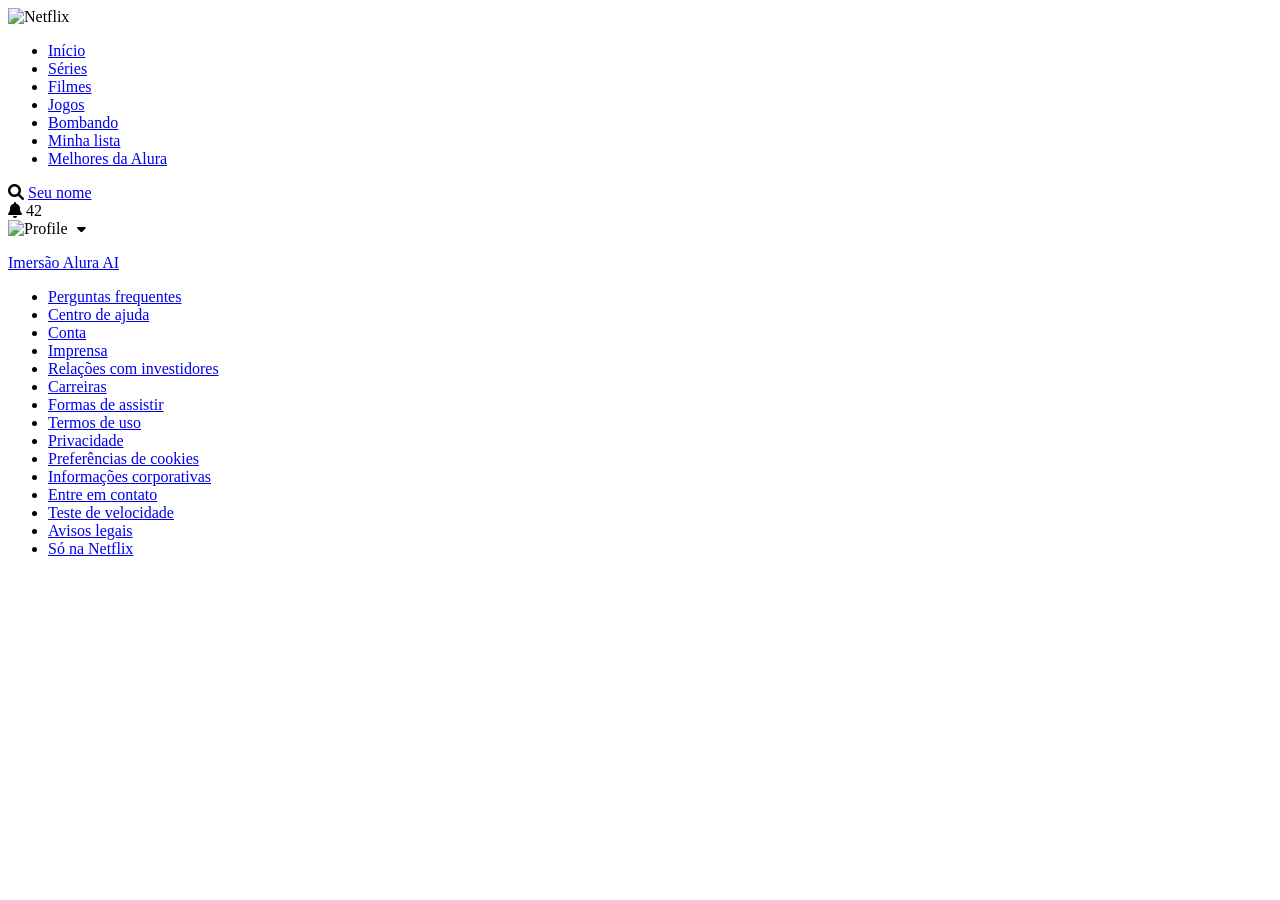
==== catalogo/catalogo.html @ 59120db9 "save" ====
<!DOCTYPE html>
<html lang="pt-BR">

<head>
    <meta charset="UTF-8">
    <meta name="viewport" content="width=device-width, initial-scale=1.0">
    <title>Netflix</title>
    <link rel="stylesheet" href="catalogo.css">
    <link href="https://cdnjs.cloudflare.com/ajax/libs/font-awesome/6.0.0/css/all.min.css" rel="stylesheet">
    <link href="https://fonts.googleapis.com/css2?family=Roboto:wght@300;400;500;700&display=swap" rel="stylesheet">
</head>

<body>
    <!-- Navbar -->
    <header class="navbar" id="navbar">
        <div class="navbar-left">
            <img class="logo" src="https://upload.wikimedia.org/wikipedia/commons/0/08/Netflix_2015_logo.svg"
                alt="Netflix">
            <nav>
                <ul class="nav-links">
                    <li><a href="https://www.alura.com.br/" class="active">Início</a></li>
                    <li><a href="https://www.alura.com.br/">Séries</a></li>
                    <li><a href="https://www.alura.com.br/">Filmes</a></li>
                    <li><a href="https://www.alura.com.br/">Jogos</a></li>
                    <li><a href="https://www.alura.com.br/">Bombando</a></li>
                    <li><a href="https://www.alura.com.br/">Minha lista</a></li>
                    <li><a href="https://www.alura.com.br/">Melhores da Alura</a></li>
                </ul>
            </nav>
        </div>
        <div class="navbar-right">
            <i class="fas fa-search icon"></i>
            <a href="../index.html" class="kids-link">Seu nome</a>
            <div class="nav-notification">
                <i class="fas fa-bell icon"></i>
                <span class="notification-badge">42</span>
            </div>
            <a href="../index.html" class="profile-menu" style="text-decoration: none; color: inherit;">
                <img class="profile-icon" src="https://upload.wikimedia.org/wikipedia/commons/0/0b/Netflix-avatar.png"
                    alt="Profile">
                <i class="fas fa-caret-down icon" style="font-size: 14px; margin-left: 5px;"></i>
            </a>
        </div>
    </header>

    <!-- Sliders Container -->
    <main class="sliders-container" id="main-content">
        <!-- Javascript will inject the rows here -->
    </main>

    <!-- Footer -->
    <footer>
        <div class="footer-content">
            <a href="https://www.alura.com.br/" target="_blank">
                <p>Imersão Alura AI</p>
            </a>
            <ul class="footer-links">
                <li><a href="https://www.alura.com.br/" target="_blank">Perguntas frequentes</a></li>
                <li><a href="https://www.alura.com.br/" target="_blank">Centro de ajuda</a></li>
                <li><a href="https://www.alura.com.br/" target="_blank">Conta</a></li>
                <li><a href="https://www.alura.com.br/" target="_blank">Imprensa</a></li>
                <li><a href="https://www.alura.com.br/" target="_blank">Relações com investidores</a></li>
                <li><a href="https://www.alura.com.br/" target="_blank">Carreiras</a></li>
                <li><a href="https://www.alura.com.br/" target="_blank">Formas de assistir</a></li>
                <li><a href="https://www.alura.com.br/" target="_blank">Termos de uso</a></li>
                <li><a href="https://www.alura.com.br/" target="_blank">Privacidade</a></li>
                <li><a href="https://www.alura.com.br/" target="_blank">Preferências de cookies</a></li>
                <li><a href="https://www.alura.com.br/" target="_blank">Informações corporativas</a></li>
                <li><a href="https://www.alura.com.br/" target="_blank">Entre em contato</a></li>
                <li><a href="https://www.alura.com.br/" target="_blank">Teste de velocidade</a></li>
                <li><a href="https://www.alura.com.br/" target="_blank">Avisos legais</a></li>
                <li><a href="https://www.alura.com.br/" target="_blank">Só na Netflix</a></li>
            </ul>
        </div>
    </footer>

    <script type="module" src="js/main.js"></script>
</body>

</html>
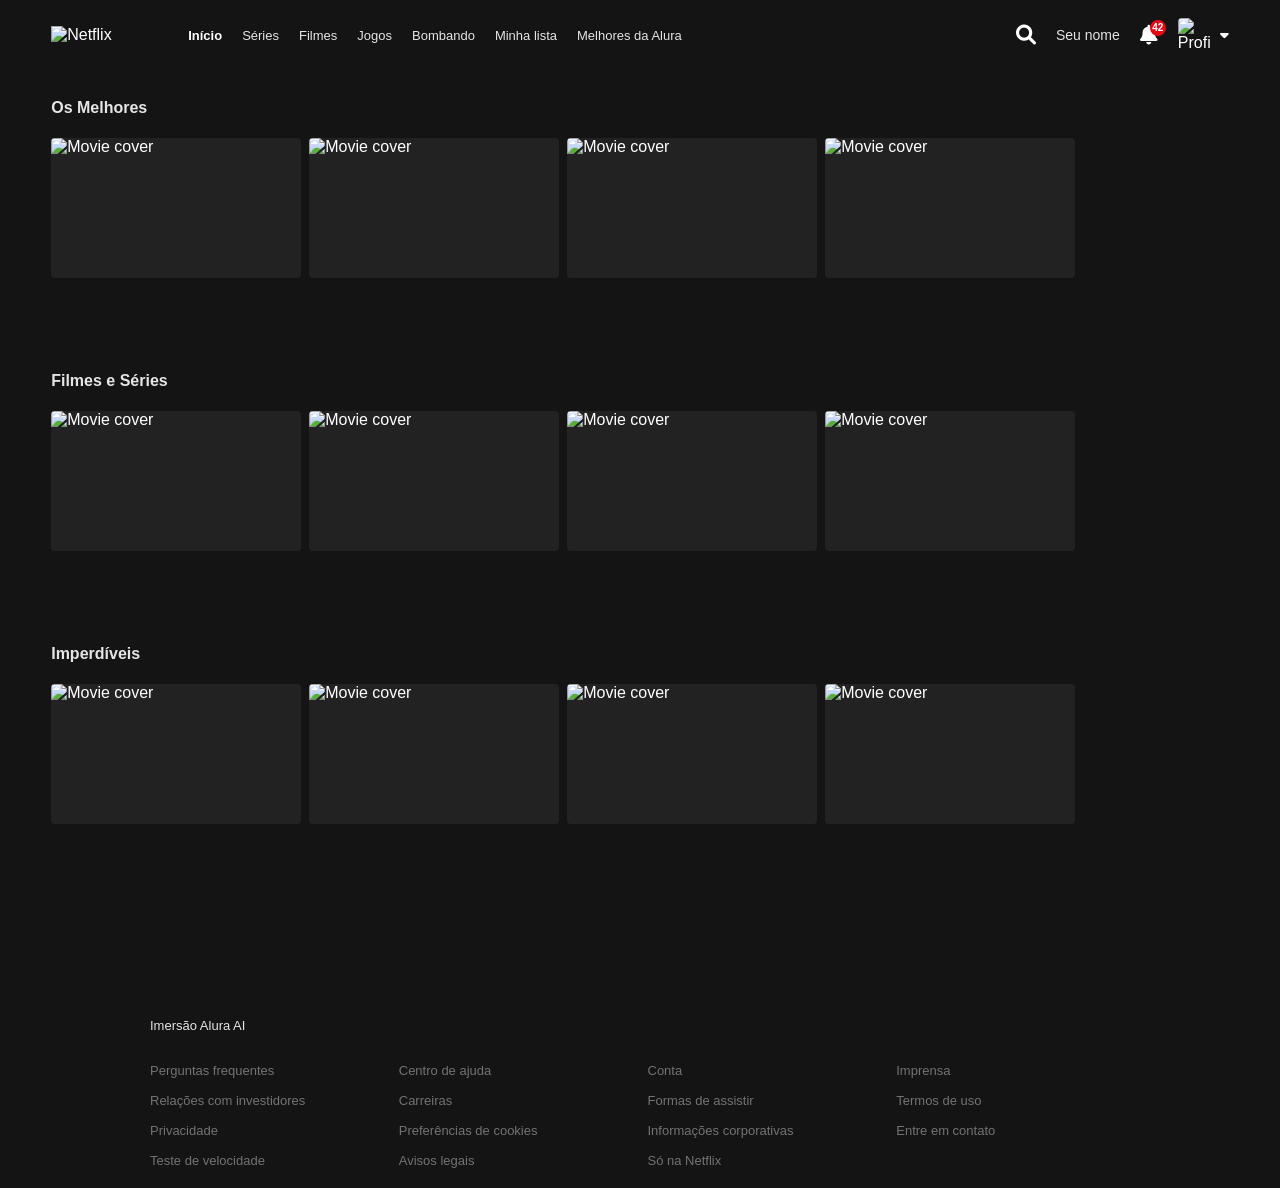
==== commit e7cfcb02: "att" ====
--- a/catalogo/catalogo.html
+++ b/catalogo/catalogo.html
@@ -4,7 +4,7 @@
 <head>
     <meta charset="UTF-8">
     <meta name="viewport" content="width=device-width, initial-scale=1.0">
-    <title>Netflix</title>
+    <title>Netlura</title>
     <link rel="stylesheet" href="catalogo.css">
     <link href="https://cdnjs.cloudflare.com/ajax/libs/font-awesome/6.0.0/css/all.min.css" rel="stylesheet">
     <link href="https://fonts.googleapis.com/css2?family=Roboto:wght@300;400;500;700&display=swap" rel="stylesheet">
--- a/catalogo/catalogo.css
+++ b/catalogo/catalogo.css
@@ -0,0 +1,671 @@
+:root {
+    --netflix-red: #E50914;
+    --dark-bg: #141414;
+    --text-color: #ffffff;
+}
+
+* {
+    margin: 0;
+    padding: 0;
+    box-sizing: border-box;
+}
+
+body {
+    font-family: 'Roboto', 'Helvetica Neue', Helvetica, Arial, sans-serif;
+    background-color: var(--dark-bg);
+    color: var(--text-color);
+    overflow-x: hidden;
+}
+
+a {
+    text-decoration: none;
+    color: #e5e5e5;
+    transition: color 0.3s;
+}
+
+a:hover {
+    color: #b3b3b3;
+}
+
+/* Navbar */
+.navbar {
+    position: fixed;
+    top: 0;
+    width: 100%;
+    display: flex;
+    justify-content: space-between;
+    align-items: center;
+    padding: 0 4%;
+    height: 70px;
+    z-index: 1000;
+    background-color: var(--dark-bg);
+}
+
+.navbar-left,
+.navbar-right {
+    display: flex;
+    align-items: center;
+    gap: 20px;
+}
+
+.logo {
+    width: 92px;
+    margin-right: 25px;
+    cursor: pointer;
+}
+
+.nav-links {
+    list-style: none;
+    display: flex;
+    gap: 20px;
+    font-size: 13px;
+}
+
+.nav-links .active {
+    font-weight: bold;
+    color: white;
+}
+
+.icon {
+    font-size: 20px;
+    cursor: pointer;
+}
+
+.kids-link {
+    font-size: 14px;
+}
+
+.nav-notification {
+    position: relative;
+    cursor: pointer;
+}
+
+.notification-badge {
+    position: absolute;
+    top: -5px;
+    right: -8px;
+    background-color: var(--netflix-red);
+    color: white;
+    font-size: 10px;
+    font-weight: bold;
+    border-radius: 50%;
+    width: 16px;
+    height: 16px;
+    display: flex;
+    justify-content: center;
+    align-items: center;
+}
+
+.profile-menu {
+    display: flex;
+    align-items: center;
+    gap: 5px;
+    cursor: pointer;
+}
+
+.profile-icon {
+    width: 32px;
+    border-radius: 4px;
+}
+
+/* Sliders */
+.sliders-container {
+    padding: 0 4%;
+    padding-top: 100px;
+    /* Space for navbar */
+    position: relative;
+    z-index: 3;
+    padding-bottom: 100px;
+}
+
+.slider-section {
+    margin-bottom: 3.5vw;
+}
+
+.slider-header {
+    display: flex;
+    justify-content: space-between;
+    align-items: flex-end;
+    margin-bottom: 12px;
+}
+
+.slider-title {
+    font-size: 1.25vw;
+    font-weight: bold;
+    color: #e5e5e5;
+    line-height: 1.25vw;
+}
+
+.slider-indicators {
+    display: flex;
+    gap: 2px;
+    margin-bottom: 4px;
+}
+
+.slider-indicators div {
+    width: 12px;
+    height: 2px;
+    background-color: #4d4d4d;
+}
+
+.slider-indicators div.active {
+    background-color: #aaa;
+}
+
+.movie-row {
+    display: flex;
+    gap: 8px;
+    /* Small gap between movie cards */
+    overflow-x: visible;
+    /* Let the expanded cards paint outside this box vertically */
+    padding: 10px 4% 50px 4%;
+    /* Added bottom padding to hold the expanding modal */
+    margin: 0 -4%;
+    /* Pull edges back out so we don't double up padding from container */
+    scroll-behavior: smooth;
+    -ms-overflow-style: none;
+    scrollbar-width: none;
+}
+
+.movie-row::-webkit-scrollbar {
+    display: none;
+}
+
+.movie-card {
+    min-width: 250px;
+    width: 250px;
+    height: 140px;
+    background-color: #222;
+    border-radius: 4px;
+    cursor: pointer;
+    transition: transform 0.3s cubic-bezier(0.25, 0.46, 0.45, 0.94) 0s, border-radius 0.3s 0s, z-index 0s 0.3s, box-shadow 0.3s 0s;
+    position: relative;
+    z-index: 1;
+    transform-origin: center center;
+    /* Default origin */
+}
+
+/* Modifiers applied by JavaScript to prevent edge clipping */
+.movie-card.origin-left {
+    transform-origin: left center;
+}
+
+.movie-card.origin-right {
+    transform-origin: right center;
+}
+
+.movie-card:hover {
+    transform: scale(1.6) translateY(-5%);
+    /* Reduced vertical translation since container has more padding */
+    z-index: 99;
+    border-radius: 6px;
+    box-shadow: 0 10px 40px rgba(0, 0, 0, 0.9);
+    transition: transform 0.3s cubic-bezier(0.25, 0.46, 0.45, 0.94) 0.6s, border-radius 0.3s 0.6s, box-shadow 0.3s 0.6s, z-index 0s 0s;
+}
+
+.movie-card img {
+    position: absolute;
+    top: 0;
+    left: 0;
+    width: 100%;
+    height: 100%;
+    object-fit: cover;
+    border-radius: 4px;
+    transition: opacity 0.3s ease, border-radius 0.3s;
+    z-index: 2;
+}
+
+.movie-card iframe {
+    position: absolute;
+    top: 0;
+    left: 0;
+    width: 100%;
+    height: 100%;
+    opacity: 0;
+    border-radius: 4px;
+    transition: opacity 0.3s ease, border-radius 0.3s;
+    pointer-events: none;
+    z-index: 1;
+}
+
+.movie-card iframe.playing {
+    opacity: 1;
+    z-index: 3;
+    border-radius: 6px 6px 0 0;
+}
+
+.movie-card:hover img {
+    border-radius: 6px 6px 0 0;
+    transition: border-radius 0s 0.6s;
+}
+
+.movie-card img.playing-video {
+    opacity: 0;
+}
+
+/* Card Details Modal */
+.card-details {
+    position: absolute;
+    top: 100%;
+    left: 0;
+    width: 100%;
+    background-color: #181818;
+    border-bottom-left-radius: 6px;
+    border-bottom-right-radius: 6px;
+    padding: 18px 16px;
+    opacity: 0;
+    visibility: hidden;
+    transition: opacity 0.3s 0s, visibility 0.3s 0s;
+    box-shadow: 0 15px 30px rgba(0, 0, 0, 0.9);
+    display: flex;
+    flex-direction: column;
+    gap: 12px;
+    z-index: 2;
+    cursor: default;
+}
+
+.movie-card:hover .card-details {
+    opacity: 1;
+    visibility: visible;
+    transition: opacity 0.2s 0.6s, visibility 0s 0.6s;
+}
+
+.details-buttons {
+    display: flex;
+    justify-content: space-between;
+    align-items: center;
+}
+
+.left-buttons,
+.right-buttons {
+    display: flex;
+    gap: 8px;
+}
+
+.btn-icon {
+    width: 32px;
+    height: 32px;
+    border-radius: 50%;
+    background-color: #2b2b2b;
+    border: 1px solid rgba(255, 255, 255, 0.5);
+    color: white;
+    display: flex;
+    justify-content: center;
+    align-items: center;
+    cursor: pointer;
+    font-size: 14px;
+    transition: border-color 0.2s, background-color 0.2s;
+}
+
+.btn-icon:hover {
+    border-color: white;
+    background-color: rgba(255, 255, 255, 0.2);
+}
+
+.btn-play-icon {
+    background-color: white;
+    color: black;
+    border: none;
+}
+
+.btn-play-icon:hover {
+    background-color: #e6e6e6;
+}
+
+.btn-play-icon i {
+    margin-left: 2px;
+}
+
+.details-info {
+    display: flex;
+    align-items: center;
+    gap: 8px;
+    font-size: 11px;
+    font-weight: bold;
+}
+
+.match-score {
+    color: #46d369;
+}
+
+.age-badge {
+    background-color: transparent;
+    border: 1px solid rgba(255, 255, 255, 0.4);
+    color: white;
+    padding: 1px 3px;
+    border-radius: 2px;
+    font-family: Arial, sans-serif;
+}
+
+.age-badge.red-accent {
+    background-color: #d32f2f;
+    border: none;
+    font-weight: bold;
+}
+
+.resolution {
+    border: 1px solid rgba(255, 255, 255, 0.4);
+    padding: 1px 3px;
+    border-radius: 2px;
+    color: rgba(255, 255, 255, 0.9);
+}
+
+.duration {
+    color: rgba(255, 255, 255, 0.9);
+}
+
+.details-tags {
+    display: flex;
+    gap: 6px;
+    font-size: 11px;
+    color: rgba(255, 255, 255, 0.9);
+    margin-top: 4px;
+}
+
+.details-tags span:not(:last-child)::after {
+    content: "•";
+    color: #666;
+    margin-left: 6px;
+}
+
+/* Badges */
+.badge-top10 {
+    position: absolute;
+    top: 0;
+    right: 0;
+    width: 22px;
+    height: 28px;
+    background-color: var(--netflix-red);
+    color: white;
+    display: flex;
+    flex-direction: column;
+    justify-content: center;
+    align-items: center;
+    font-weight: bold;
+    z-index: 4;
+    border-bottom-left-radius: 2px;
+    box-shadow: -2px 2px 4px rgba(0, 0, 0, 0.5);
+    font-family: 'Helvetica Neue', Helvetica, Arial, sans-serif;
+}
+
+.badge-top10 span.top {
+    font-size: 7px;
+    letter-spacing: 0.5px;
+    line-height: 8px;
+}
+
+.badge-top10 span.number {
+    font-size: 13px;
+    line-height: 13px;
+}
+
+.badge-bottom {
+    position: absolute;
+    bottom: 8px;
+    left: 50%;
+    transform: translateX(-50%);
+    padding: 2px 4px;
+    font-size: 10px;
+    font-weight: bold;
+    border-radius: 2px;
+    z-index: 4;
+    white-space: nowrap;
+    text-transform: uppercase;
+}
+
+.movie-card.has-progress .badge-bottom {
+    bottom: 12px;
+}
+
+.badge-bottom.red {
+    background-color: var(--netflix-red);
+    color: white;
+}
+
+.badge-bottom.white {
+    background-color: white;
+    color: black;
+}
+
+/* Progress bar */
+.progress-bar-container {
+    position: absolute;
+    bottom: 0;
+    left: 0;
+    width: 100%;
+    height: 4px;
+    background-color: rgba(100, 100, 100, 0.7);
+    z-index: 5;
+    border-bottom-left-radius: 4px;
+    border-bottom-right-radius: 4px;
+}
+
+.progress-value {
+    height: 100%;
+    background-color: var(--netflix-red);
+    border-bottom-left-radius: 4px;
+}
+
+/* Responsividade para Tablets */
+@media (max-width: 768px) {
+    .nav-links {
+        display: none;
+    }
+
+    .navbar {
+        padding: 0 2%;
+        height: 60px;
+    }
+
+    .logo {
+        width: 80px;
+        margin-right: 15px;
+    }
+
+    .navbar-right {
+        gap: 15px;
+    }
+
+    .icon {
+        font-size: 18px;
+    }
+
+    .kids-link {
+        font-size: 12px;
+    }
+
+    .profile-icon {
+        width: 28px;
+    }
+
+    .sliders-container {
+        padding: 0 2%;
+        padding-top: 80px;
+    }
+
+    .movie-row {
+        padding: 10px 2% 50px 2%;
+        margin: 0 -2%;
+    }
+
+    .slider-section {
+        margin-bottom: 2vw;
+    }
+
+    .slider-title {
+        font-size: 18px;
+        line-height: 20px;
+    }
+
+    .movie-card {
+        min-width: 180px;
+        width: 180px;
+        height: 101px;
+    }
+
+    .movie-card:hover {
+        transform: none;
+    }
+
+    .card-details {
+        display: none;
+    }
+
+    .footer-links {
+        grid-template-columns: repeat(2, 1fr);
+    }
+}
+
+/* Mobile phone adjustments */
+@media (max-width: 480px) {
+    .navbar {
+        padding: 0 1%;
+        height: 50px;
+    }
+
+    .logo {
+        width: 70px;
+        margin-right: 10px;
+    }
+
+    .navbar-right {
+        gap: 10px;
+    }
+
+    .icon {
+        font-size: 16px;
+    }
+
+    .kids-link {
+        display: none;
+    }
+
+    .nav-notification {
+        display: none;
+    }
+
+    .profile-icon {
+        width: 24px;
+    }
+
+    .sliders-container {
+        padding: 0 1%;
+        padding-top: 60px;
+        padding-bottom: 50px;
+    }
+
+    .movie-row {
+        padding: 10px 1% 30px 1%;
+        margin: 0 -1%;
+        gap: 6px;
+    }
+
+    .slider-section {
+        margin-bottom: 20px;
+    }
+
+    .slider-title {
+        font-size: 16px;
+        line-height: 18px;
+        margin-bottom: 8px;
+    }
+
+    .slider-header {
+        margin-bottom: 8px;
+    }
+
+    .movie-card {
+        min-width: 140px;
+        width: 140px;
+        height: 78px;
+    }
+
+    .badge-top10 {
+        width: 18px;
+        height: 22px;
+    }
+
+    .badge-top10 span.top {
+        font-size: 6px;
+        line-height: 7px;
+    }
+
+    .badge-top10 span.number {
+        font-size: 10px;
+        line-height: 10px;
+    }
+
+    .footer-content {
+        padding: 0 1%;
+    }
+
+    .footer-links {
+        grid-template-columns: 1fr;
+        grid-gap: 10px;
+    }
+
+    footer p {
+        margin-bottom: 20px;
+        font-size: 12px;
+    }
+}
+
+/* Small mobile phone adjustments */
+@media (max-width: 320px) {
+    .movie-card {
+        min-width: 120px;
+        width: 120px;
+        height: 67px;
+    }
+
+    .slider-title {
+        font-size: 14px;
+        line-height: 16px;
+    }
+
+    .navbar-right {
+        gap: 8px;
+    }
+
+    .logo {
+        width: 60px;
+    }
+}
+
+/* Footer */
+footer {
+    padding: 0 4%;
+    color: #737373;
+    font-size: 13px;
+    margin-bottom: 20px;
+}
+
+.footer-content {
+    max-width: 980px;
+    margin: 0 auto;
+}
+
+.footer-content p {
+    margin-bottom: 30px;
+}
+
+.footer-links {
+    list-style: none;
+    display: grid;
+    grid-template-columns: repeat(4, 1fr);
+    grid-gap: 15px;
+}
+
+.footer-links a {
+    color: #737373;
+}
+
+.footer-links a:hover {
+    text-decoration: underline;
+}
+
+@media (max-width: 768px) {
+    .footer-links {
+        grid-template-columns: repeat(2, 1fr);
+    }
+}
